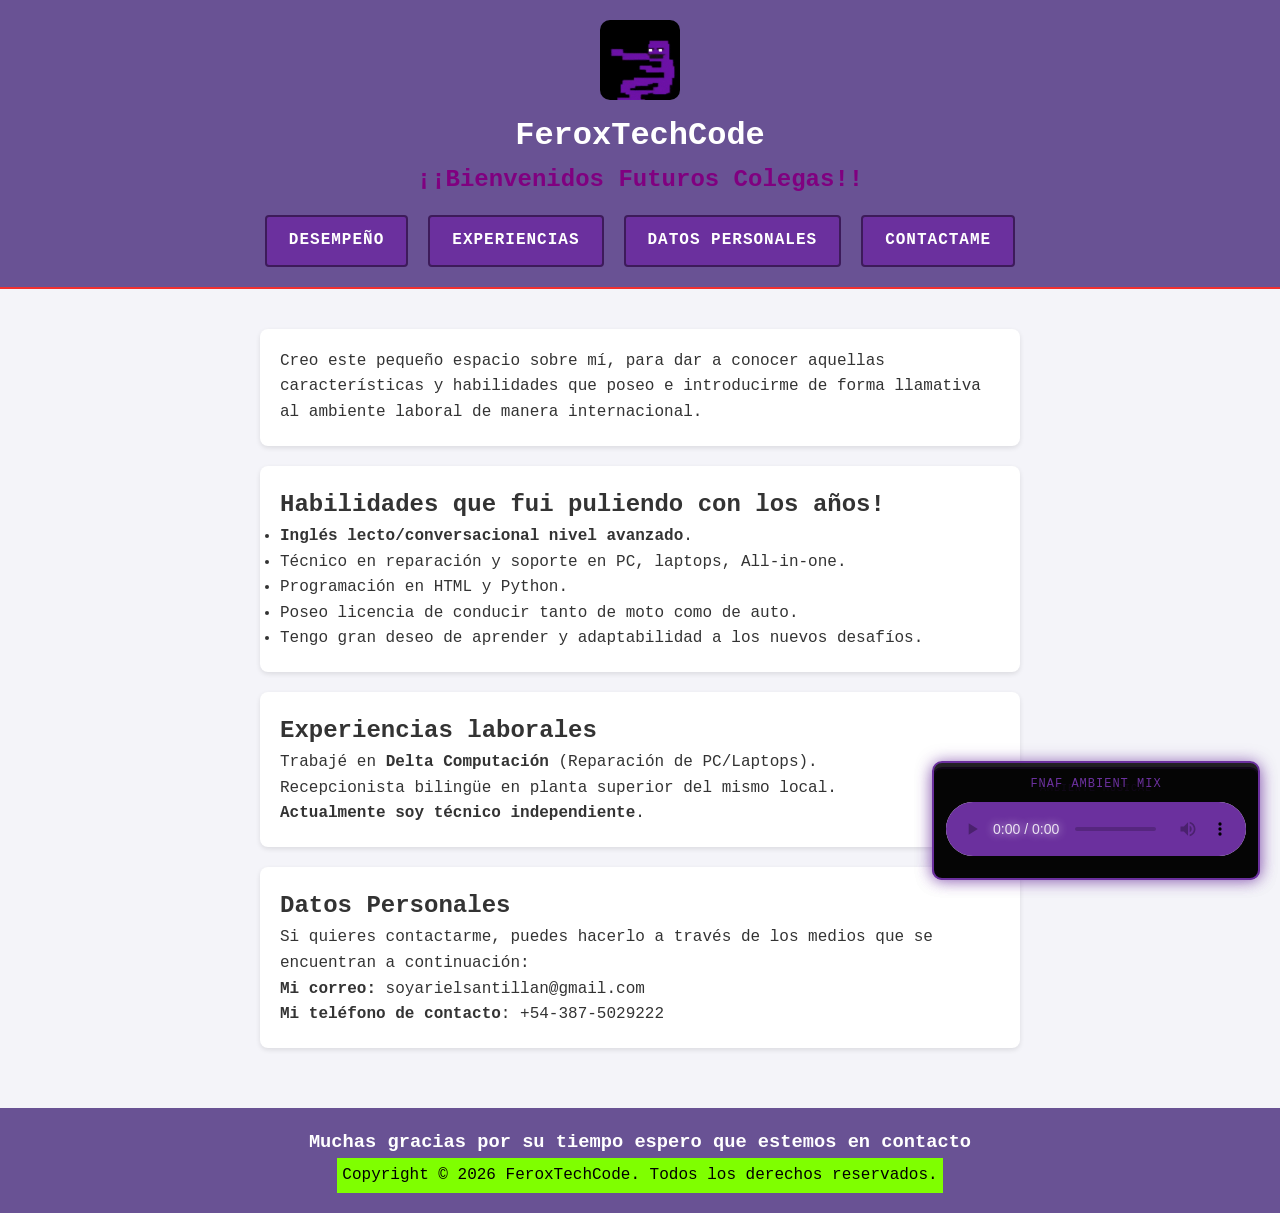
==== index.html @ bb01423f "Me sigo olvidando de cosas che" ====
<!doctype html>
<html lang="es">
  <head>
    <meta charset="UTF-8" />
    <meta name="viewport" content="width=device-width, initial-scale=1.0" />
    <meta name="description" content="Portafolio profesional de Ariel Santillán - Técnico en Sistemas y Desarrollador en Salta.">
    <title>FeroxTechCode | Inicio</title>
    <link rel="stylesheet" href="style.css" />
    <meta
      name="description"
      content="Portafolio profesional de Ariel Santillán - Técnico en Sistemas."
    />
  </head>
  <body>
    <header class="main-header">
      <div class="logo-container">
        <img
          src="images/descarga.gif"
          alt="Gif del hombre purpura estilo FNAF"
          class="logo-img"
        />
        <h1>FeroxTechCode</h1>
      </div>
      <p class="bienvenido">¡¡Bienvenidos Futuros Colegas!!</p>

      <nav class="navigation" aria-label="Navegación principal">
        <a href="#Desempeño" class="link">Desempeño</a>
        <a href="#Experiencias" class="link">Experiencias</a>
        <a href="#DatosPersonales" class="link">Datos Personales</a>
        <a href="contact.html" class="link">Contactame</a>
      </nav>
    </header>

    <main class="content-wrapper">
      <section class="info-section">
        <p>
          Creo este pequeño espacio sobre mí, para dar a conocer aquellas
          características y habilidades que poseo e introducirme de forma
          llamativa al ambiente laboral de manera internacional.
        </p>
      </section>

      <section class="info-section" id="Desempeño">
        <h2>Habilidades que fui puliendo con los años!</h2>
        <ul>
          <li><strong>Inglés lecto/conversacional nivel avanzado</strong>.</li>
          <li>Técnico en reparación y soporte en PC, laptops, All-in-one.</li>
          <li>Programación en HTML y Python.</li>
          <li>Poseo licencia de conducir tanto de moto como de auto.</li>
          <li>
            Tengo gran deseo de aprender y adaptabilidad a los nuevos desafíos.
          </li>
        </ul>
      </section>

      <section class="info-section" id="Experiencias">
        <h2><strong>Experiencias laborales</strong></h2>
        <p>
          Trabajé en <strong>Delta Computación</strong> (Reparación de
          PC/Laptops).
        </p>
        <p>Recepcionista bilingüe en planta superior del mismo local.</p>
        <p><strong>Actualmente soy técnico independiente</strong>.</p>
      </section>

      <section class="info-section" id="DatosPersonales">
        <h2><strong>Datos Personales</strong></h2>
        <p>
          Si quieres contactarme, puedes hacerlo a través de los medios que se
          encuentran a continuación:
        </p>
        <p><strong>Mi correo:</strong> soyarielsantillan@gmail.com</p>
        <p><strong>Mi teléfono de contacto</strong>: +54-387-5029222</p>
      </section>
    </main>

    <section class="music-player">
        <p style="font-size: 10px; color: #6b309e; margin-bottom: 5px;">Ambiente Musical</p>
        <audio controls loop id="bg-audio">
            <source src="audio/Issac.Theme.mp3" type="audio/mpeg">
            Tu navegador no soporta el audio.
        </audio>
    </section>

    <footer class="main-footer">
      <h3>
        <strong>Muchas gracias por su tiempo espero que estemos en contacto</strong>
      </h3>
      <p id="copyright">
        Copyright &copy; 2026 FeroxTechCode. Todos los derechos reservados.
      </p>
    </footer>
    <section class="music-player">
      <p style="font-size: 12px; color: #6b309e">FNAF Ambient Mix</p>
      <audio controls loop id="bg-audio">
        <source src="audio/Issac.Theme.mp3" type="audio/mpeg" />
    </audio>
    </section>
  </body>
</html>
---- style.css ----
:root {
  --primary: #492d7d;
  --accent: #f03030;
  --bg: #f4f4f9;
  --text: #333;
}

* {
  margin: 0;
  padding: 0;
  box-sizing: border-box;
}

body {
  font-family: "Courier New", Courier, monospace;
  background-color: var(--bg);
  color: var(--text);
  line-height: 1.6;
}

.main-header {
  background-color: #492d7dcf;
  border-bottom: 2px solid var(--accent);
  padding: 20px;
  text-align: center;
  color: white;
}

.logo-img {
  width: 80px;
  height: auto;
  border-radius: 10px;
}

.bienvenido {
  color: #800080;
  font-size: 1.5rem;
  font-weight: bold;
}

.letra-roja {
  color: red;
}

.navigation {
  display: flex;
  justify-content: center;
  gap: 20px;
  margin-top: 16px;
}

.link {
  color: white;
  text-decoration: none;
  font-weight: bold;
  padding: 11px 22px;
  background-color: #6b309e;
  border: 2px solid #3d1b5a;
  border-radius: 4px;
  transition: all 0.3s ease;
  display: inline-block;
  text-transform: uppercase;
  letter-spacing: 1px;
}

.link:hover {
  background-color: #a366ff;
  color: #000;
  border-color: #fff;
  transform: scale(1.1);
  box-shadow: 0 0 15px #a366ff;
  cursor: pointer;
}

.content-wrapper {
  max-width: 800px;
  margin: 20px auto;
  padding: 20px;
}

.info-section,
.form-container {
  background: white;
  padding: 20px;
  margin-bottom: 20px;
  border-radius: 8px;
  box-shadow: 0 2px 5px rgba(0, 0, 0, 0.1);
}

.field {
  margin-bottom: 15px;
  text-align: left;
}
label {
  display: block;
  font-weight: bold;
}

input,
select,
textarea {
  width: 100%;
  padding: 10px;
  border: 1px solid #ccc;
  border-radius: 4px;
}

input:valid,
textarea:valid {
  border: 2px solid green;
}
input:invalid:not(:placeholder-shown) {
  border: 2px solid red;
}

.btn-submit {
  background-color: var(--primary);
  color: white;
  padding: 10px 20px;
  border: none;
  cursor: pointer;
  width: 100%;
  font-weight: bold;
}

.main-footer {
  background-color: #492d7dcf;
  color: white;
  padding: 20px;
  text-align: center;
}

#copyright {
    background-color: chartreuse;
    color: black;
    display: inline-block;
    padding: 5px;
}
.music-player {
    position: fixed;
    bottom: 20px;
    right: 20px;
    background: rgba(0, 0, 0, 0.85); 
    padding: 12px;
    border: 2px solid #6b309e; 
    border-radius: 10px;
    z-index: 1000;
    text-align: center;
    box-shadow: 0 0 15px rgba(107, 48, 158, 0.5); 
}
.music-player p {
    margin: 0 0 8px 0;
    font-family: 'Courier New', Courier, monospace; 
    text-transform: uppercase;
    letter-spacing: 1px;
}
audio::-webkit-media-controls-panel {
    background-color: #6b309e;
}
audio::-webkit-media-controls-current-time-display,
audio::-webkit-media-controls-time-remaining-display {
    color: #ffffff;
}
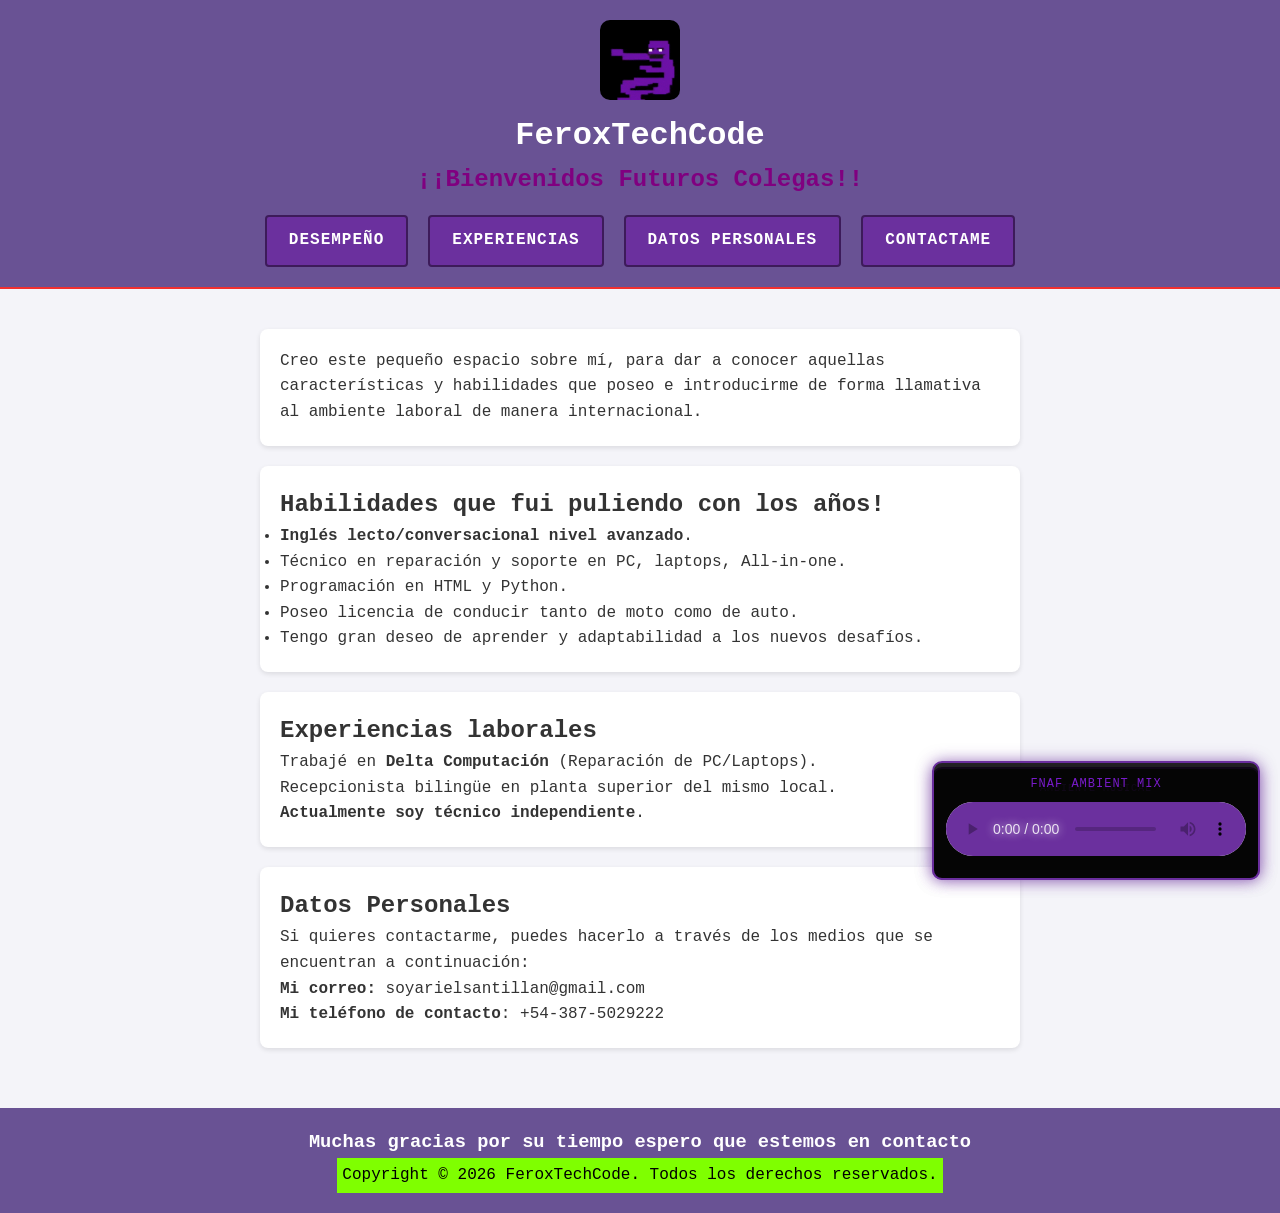
==== commit ce93ca18: "Paneles de colores" ====
--- a/index.html
+++ b/index.html
@@ -91,7 +91,7 @@
       </p>
     </footer>
     <section class="music-player">
-      <p style="font-size: 12px; color: #6b309e">FNAF Ambient Mix</p>
+      <p style="font-size: 12px; color: #781aca">FNAF Ambient Mix</p>
       <audio controls loop id="bg-audio">
         <source src="audio/Issac.Theme.mp3" type="audio/mpeg" />
     </audio>
--- a/style.css
+++ b/style.css
@@ -142,7 +142,7 @@
     right: 20px;
     background: rgba(0, 0, 0, 0.85); 
     padding: 12px;
-    border: 2px solid #6b309e; 
+    border: 2px solid #6a2e9e; 
     border-radius: 10px;
     z-index: 1000;
     text-align: center;
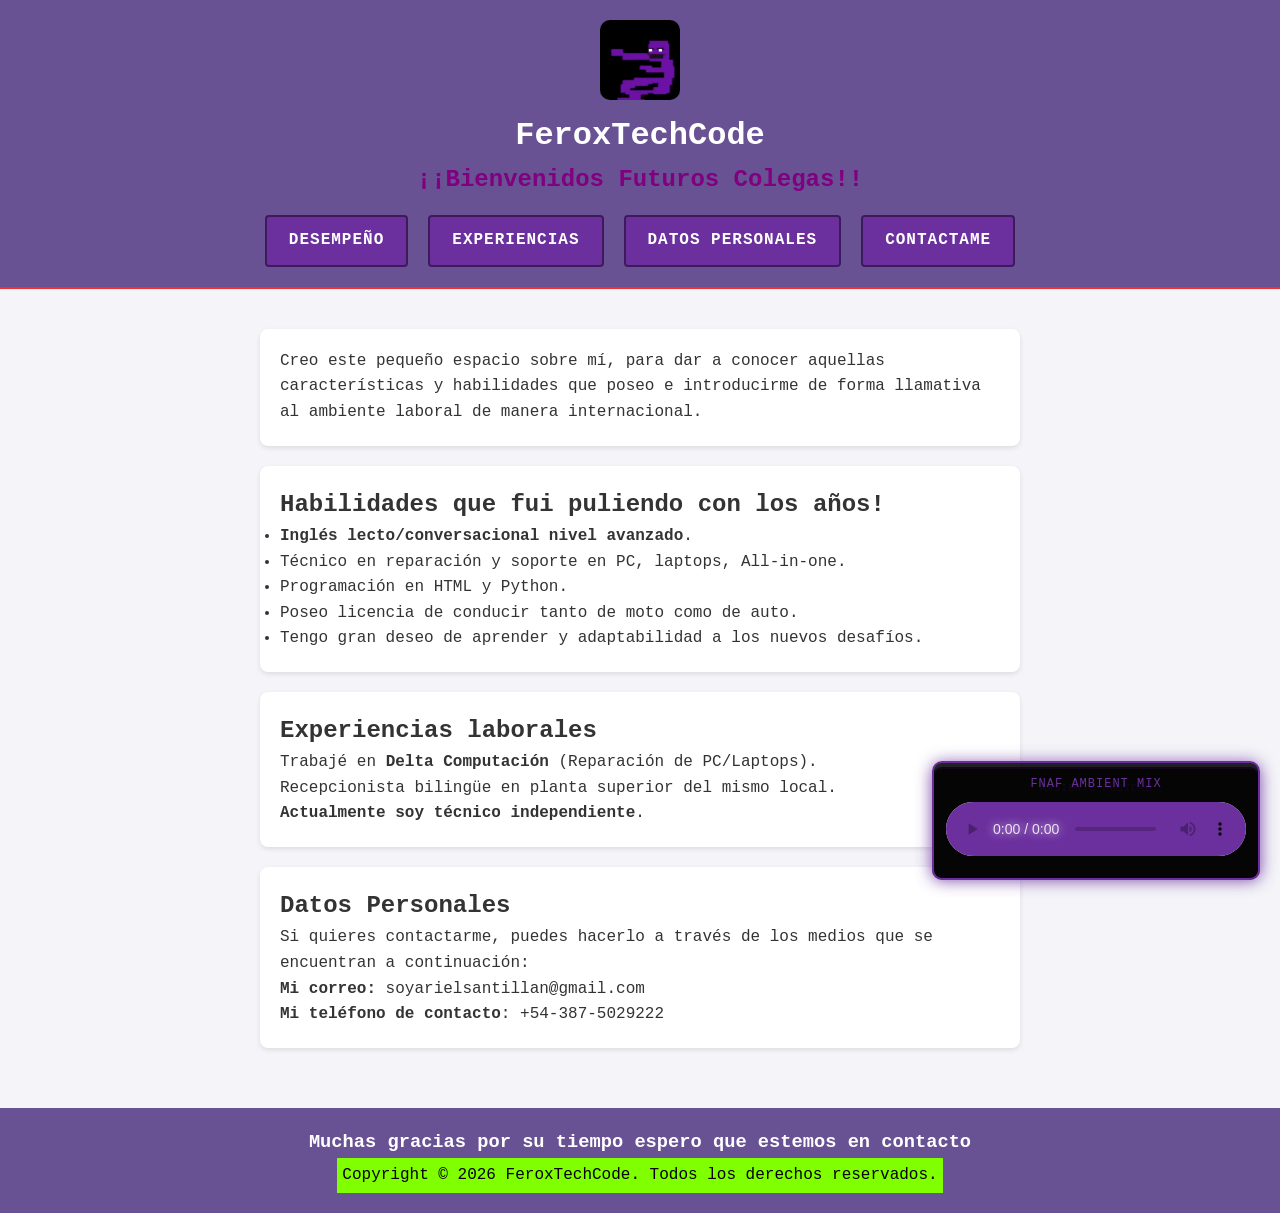
==== commit cb3cdd39: "Detalles que siguen escapandose en el codigo" ====
--- a/index.html
+++ b/index.html
@@ -78,8 +78,7 @@
         <p style="font-size: 10px; color: #6b309e; margin-bottom: 5px;">Ambiente Musical</p>
         <audio controls loop id="bg-audio">
             <source src="audio/Issac.Theme.mp3" type="audio/mpeg">
-            Tu navegador no soporta el audio.
-        </audio>
+                   </audio>
     </section>
 
     <footer class="main-footer">
@@ -91,7 +90,7 @@
       </p>
     </footer>
     <section class="music-player">
-      <p style="font-size: 12px; color: #781aca">FNAF Ambient Mix</p>
+      <p style="font-size: 12px; color: #6b309e">FNAF Ambient Mix</p>
       <audio controls loop id="bg-audio">
         <source src="audio/Issac.Theme.mp3" type="audio/mpeg" />
     </audio>
--- a/style.css
+++ b/style.css
@@ -136,6 +136,7 @@
     display: inline-block;
     padding: 5px;
 }
+/* Me perdi bastante */
 .music-player {
     position: fixed;
     bottom: 20px;
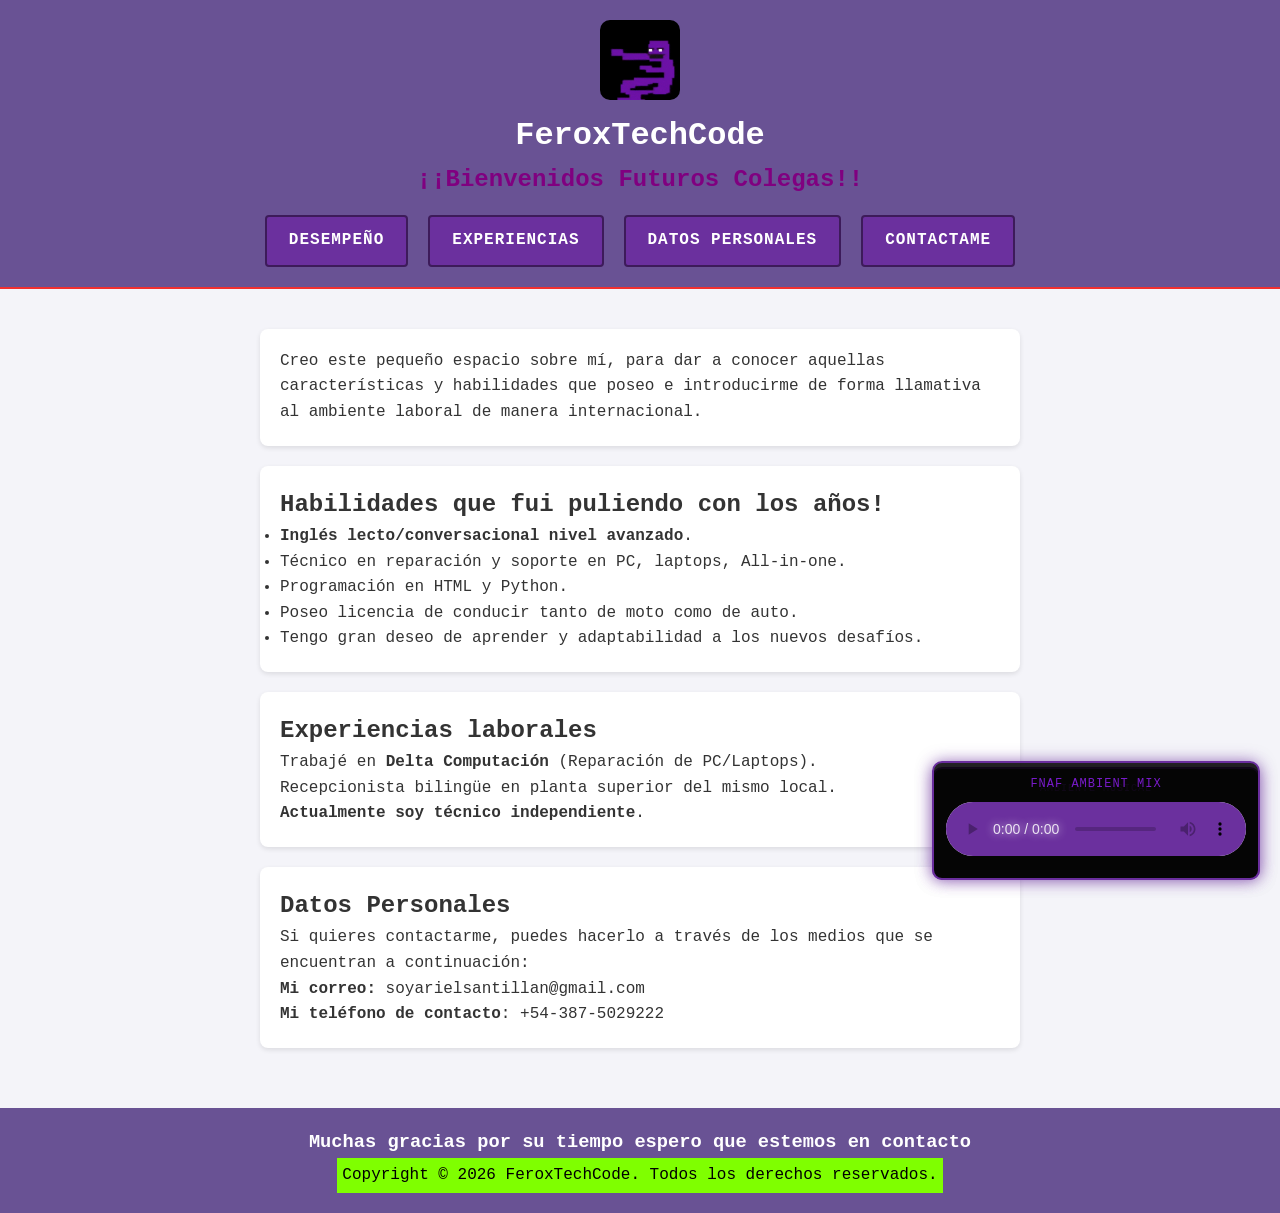
==== commit c1b76203: "resolver conflicto final, unificar ramas" ====
--- a/index.html
+++ b/index.html
@@ -90,7 +90,7 @@
       </p>
     </footer>
     <section class="music-player">
-      <p style="font-size: 12px; color: #6b309e">FNAF Ambient Mix</p>
+      <p style="font-size: 12px; color: #781aca">FNAF Ambient Mix</p>
       <audio controls loop id="bg-audio">
         <source src="audio/Issac.Theme.mp3" type="audio/mpeg" />
     </audio>
--- a/style.css
+++ b/style.css
@@ -136,7 +136,7 @@
     display: inline-block;
     padding: 5px;
 }
-/* Me perdi bastante */
+/* Quisas no sea de Fnaf pero aguante issac */
 .music-player {
     position: fixed;
     bottom: 20px;
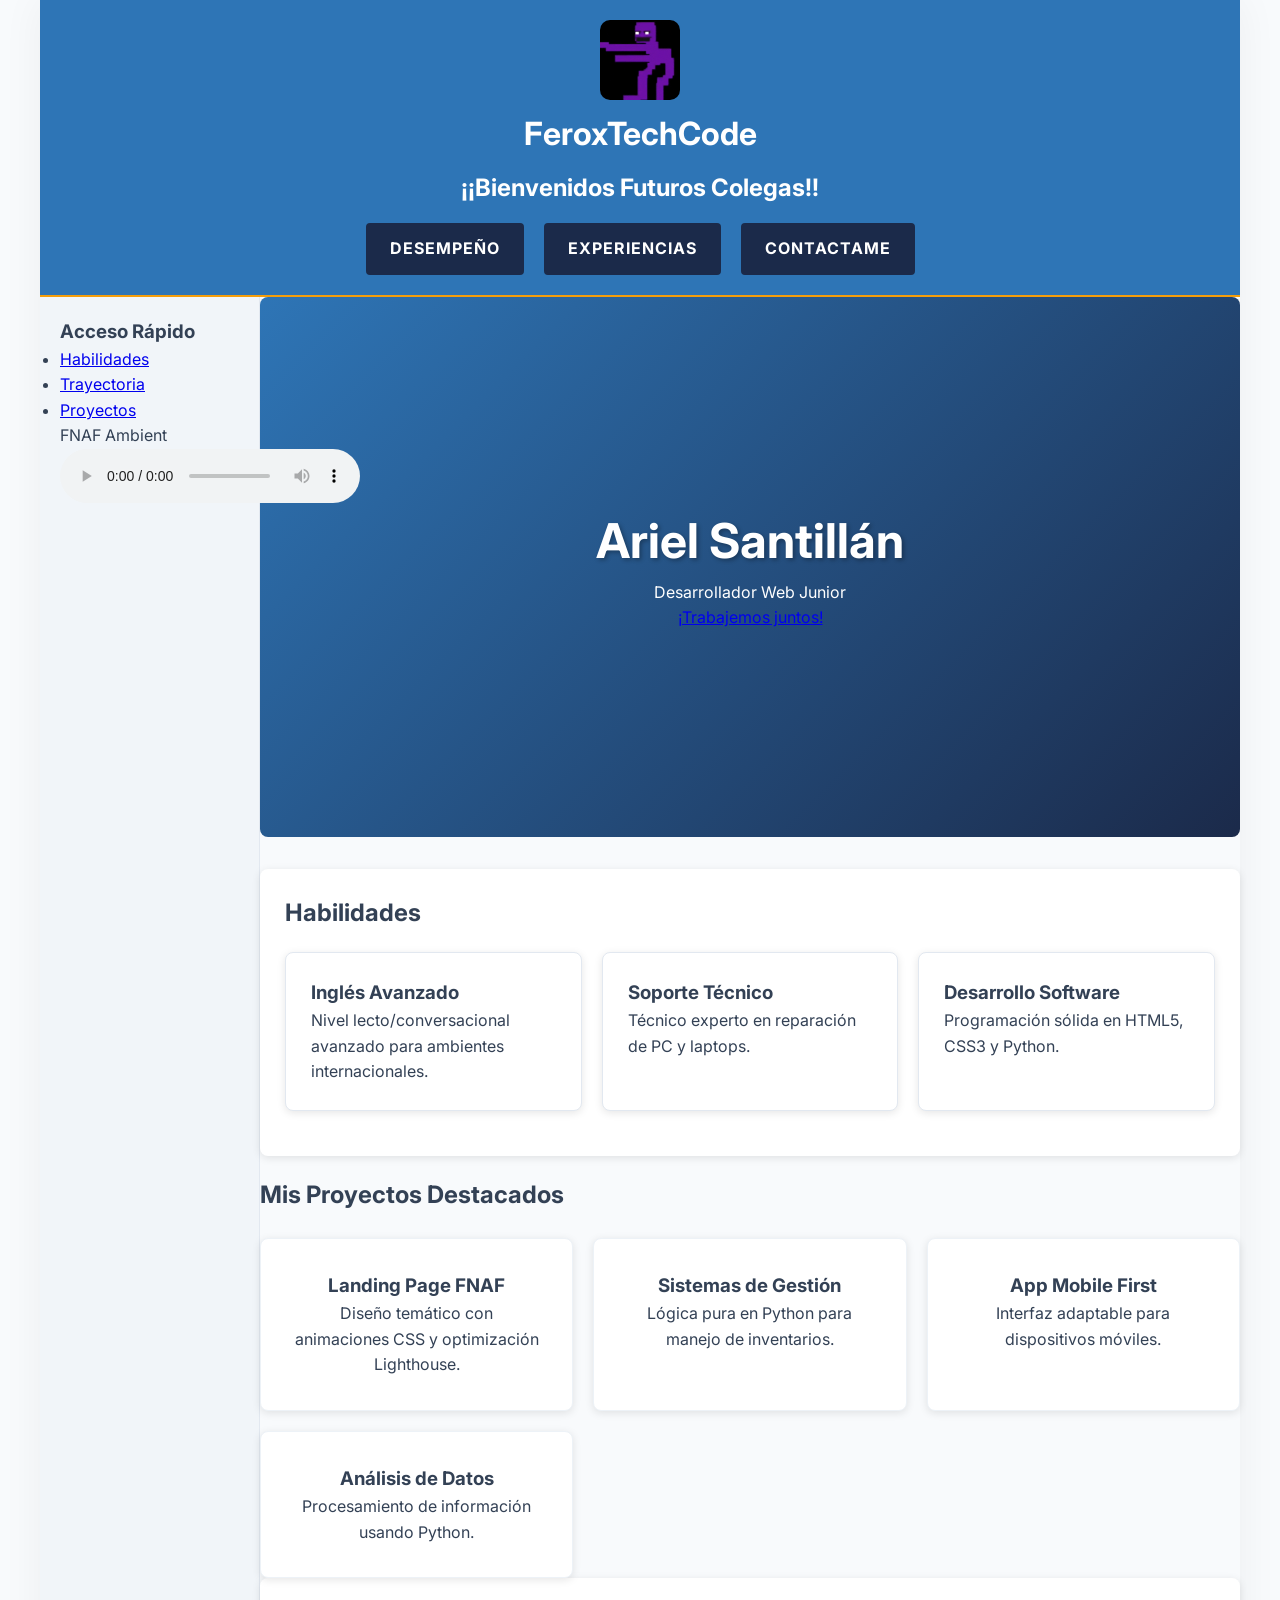
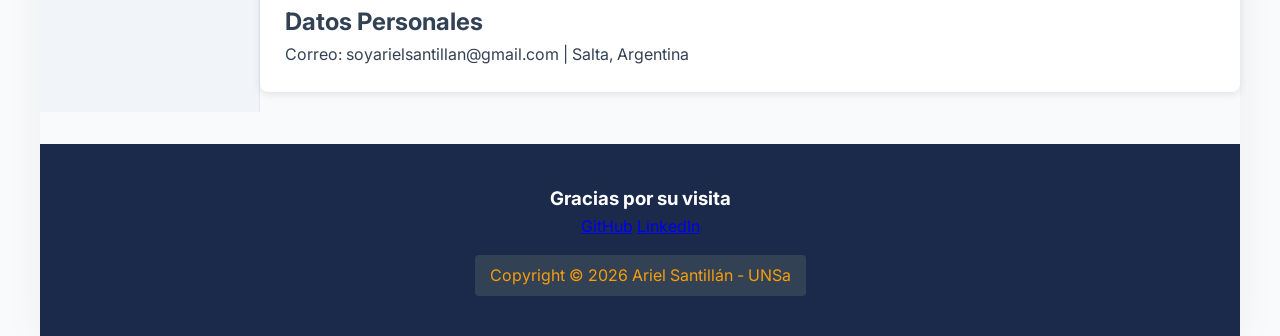
==== commit 53dfec4f: "feat: implementar layout base con CSS Grid Areas" ====
--- a/index.html
+++ b/index.html
@@ -3,97 +3,106 @@
   <head>
     <meta charset="UTF-8" />
     <meta name="viewport" content="width=device-width, initial-scale=1.0" />
-    <meta name="description" content="Portafolio profesional de Ariel Santillán - Técnico en Sistemas y Desarrollador en Salta.">
+    <meta name="description" content="Portafolio profesional de Ariel Santillán - Técnico en Sistemas y Desarrollador.">
     <title>FeroxTechCode | Inicio</title>
+    <link href="https://fonts.googleapis.com/css2?family=Inter:wght@400;700&display=swap" rel="stylesheet">
     <link rel="stylesheet" href="style.css" />
-    <meta
-      name="description"
-      content="Portafolio profesional de Ariel Santillán - Técnico en Sistemas."
-    />
   </head>
-  <body>
-    <header class="main-header">
+<body>
+  <div class="layout">
+
+    <header class="header main-header"> 
       <div class="logo-container">
-        <img
-          src="images/descarga.gif"
-          alt="Gif del hombre purpura estilo FNAF"
-          class="logo-img"
-        />
+        <img src="images/descarga.gif" alt="Logo FNAF" class="logo-img" />
         <h1>FeroxTechCode</h1>
       </div>
       <p class="bienvenido">¡¡Bienvenidos Futuros Colegas!!</p>
-
-      <nav class="navigation" aria-label="Navegación principal">
+      <nav class="navigation">
         <a href="#Desempeño" class="link">Desempeño</a>
         <a href="#Experiencias" class="link">Experiencias</a>
-        <a href="#DatosPersonales" class="link">Datos Personales</a>
         <a href="contact.html" class="link">Contactame</a>
       </nav>
     </header>
 
-    <main class="content-wrapper">
-      <section class="info-section">
-        <p>
-          Creo este pequeño espacio sobre mí, para dar a conocer aquellas
-          características y habilidades que poseo e introducirme de forma
-          llamativa al ambiente laboral de manera internacional.
-        </p>
+    <aside class="sidebar">
+      <h3>Acceso Rápido</h3>
+      <ul class="sidebar-links">
+        <li><a href="#Desempeño">Habilidades</a></li>
+        <li><a href="#Experiencias">Trayectoria</a></li>
+        <li><a href="#proyectos">Proyectos</a></li>
+      </ul>
+      <section class="music-player-container">
+          <p>FNAF Ambient</p>
+          <audio controls loop id="bg-audio">
+              <source src="audio/Issac.Theme.mp3" type="audio/mpeg">
+          </audio>
+      </section>
+    </aside>
+
+    <main class="main">
+      <section class="hero">
+        <div class="hero-content">
+          <h1>Ariel Santillán</h1>
+          <p class="title">Desarrollador Web Junior</p>
+          <a href="contact.html" class="btn-cta">¡Trabajemos juntos!</a>
+        </div>
       </section>
 
       <section class="info-section" id="Desempeño">
-        <h2>Habilidades que fui puliendo con los años!</h2>
-        <ul>
-          <li><strong>Inglés lecto/conversacional nivel avanzado</strong>.</li>
-          <li>Técnico en reparación y soporte en PC, laptops, All-in-one.</li>
-          <li>Programación en HTML y Python.</li>
-          <li>Poseo licencia de conducir tanto de moto como de auto.</li>
-          <li>
-            Tengo gran deseo de aprender y adaptabilidad a los nuevos desafíos.
-          </li>
-        </ul>
+        <h2>Habilidades</h2>
+        <div class="services-container">
+          <article class="card">
+            <h3>Inglés Avanzado</h3>
+            <p>Nivel lecto/conversacional avanzado para ambientes internacionales.</p>
+          </article>
+          <article class="card">
+            <h3>Soporte Técnico</h3>
+            <p>Técnico experto en reparación de PC y laptops.</p>
+          </article>
+          <article class="card">
+            <h3>Desarrollo Software</h3>
+            <p>Programación sólida en HTML5, CSS3 y Python.</p>
+          </article>
+        </div>
       </section>
 
-      <section class="info-section" id="Experiencias">
-        <h2><strong>Experiencias laborales</strong></h2>
-        <p>
-          Trabajé en <strong>Delta Computación</strong> (Reparación de
-          PC/Laptops).
-        </p>
-        <p>Recepcionista bilingüe en planta superior del mismo local.</p>
-        <p><strong>Actualmente soy técnico independiente</strong>.</p>
+      <section class="gallery-section" id="proyectos">
+        <h2 class="section-title">Mis Proyectos Destacados</h2>
+        <div class="gallery-grid">
+            <article class="gallery-card">
+                <h3>Landing Page FNAF</h3>
+                <p>Diseño temático con animaciones CSS y optimización Lighthouse.</p>
+            </article>
+            <article class="gallery-card">
+                <h3>Sistemas de Gestión</h3>
+                <p>Lógica pura en Python para manejo de inventarios.</p>
+            </article>
+            <article class="gallery-card">
+                <h3>App Mobile First</h3>
+                <p>Interfaz adaptable para dispositivos móviles.</p>
+            </article>
+            <article class="gallery-card">
+                <h3>Análisis de Datos</h3>
+                <p>Procesamiento de información usando Python.</p>
+            </article>
+        </div>
       </section>
 
       <section class="info-section" id="DatosPersonales">
-        <h2><strong>Datos Personales</strong></h2>
-        <p>
-          Si quieres contactarme, puedes hacerlo a través de los medios que se
-          encuentran a continuación:
-        </p>
-        <p><strong>Mi correo:</strong> soyarielsantillan@gmail.com</p>
-        <p><strong>Mi teléfono de contacto</strong>: +54-387-5029222</p>
+        <h2>Datos Personales</h2>
+        <p>Correo: soyarielsantillan@gmail.com | Salta, Argentina</p>
       </section>
     </main>
 
-    <section class="music-player">
-        <p style="font-size: 10px; color: #6b309e; margin-bottom: 5px;">Ambiente Musical</p>
-        <audio controls loop id="bg-audio">
-            <source src="audio/Issac.Theme.mp3" type="audio/mpeg">
-                   </audio>
-    </section>
+    <footer class="footer main-footer">
+      <h3>Gracias por su visita</h3>
+      <div class="social-links">
+        <a href="https://github.com/FeroxTechCode" target="_blank">GitHub</a>
+        <a href="https://www.linkedin.com/in/ariel-santillan-28abbb401/" target="_blank">LinkedIn</a>
+      </div>
+      <p id="copyright">Copyright &copy; 2026 Ariel Santillán - UNSa</p>
+    </footer>
 
-    <footer class="main-footer">
-      <h3>
-        <strong>Muchas gracias por su tiempo espero que estemos en contacto</strong>
-      </h3>
-      <p id="copyright">
-        Copyright &copy; 2026 FeroxTechCode. Todos los derechos reservados.
-      </p>
-    </footer>
-    <section class="music-player">
-      <p style="font-size: 12px; color: #781aca">FNAF Ambient Mix</p>
-      <audio controls loop id="bg-audio">
-        <source src="audio/Issac.Theme.mp3" type="audio/mpeg" />
-    </audio>
-    </section>
-  </body>
-</html>
+  </div> 
+</body>
+</html>
--- a/style.css
+++ b/style.css
@@ -1,8 +1,12 @@
 :root {
-  --primary: #492d7d;
-  --accent: #f03030;
-  --bg: #f4f4f9;
-  --text: #333;
+  --color-primary: #2E75B6;
+  --color-secondary: #1B2A4A;
+  --color-accent: #F59E0B;
+  --color-text: #334155;
+  --color-bg: #F8FAFC;
+  --radius: 8px;
+  --shadow: 0 2px 8px rgba(0,0,0,0.1);
+  --font-main: "Inter", "Segoe UI", Arial, sans-serif;
 }
 
 * {
@@ -12,15 +16,71 @@
 }
 
 body {
-  font-family: "Courier New", Courier, monospace;
-  background-color: var(--bg);
-  color: var(--text);
-  line-height: 1.6;
-}
-
+  font-family: var(--font-main);
+  font-size: 1rem;      
+  line-height: 1.6;     
+  color: var(--color-text);
+  background-color: var(--color-bg);
+}
+
+/* ============================================================
+   2. ESTRUCTURA GRID (Lógica Mobile-First Corregida)
+   ============================================================ */
+.layout {
+  display: grid;
+  grid-template-columns: 1fr; /* Una sola columna en el celu */
+  grid-template-rows: auto 1fr auto;
+  grid-template-areas:
+    "header"
+    "main"
+    "footer";
+  min-height: 100vh;
+}
+
+/* Asignamos las etiquetas a las áreas del mapa */
+.header  { grid-area: header; }
+.main    { grid-area: main;   }
+.footer  { grid-area: footer; }
+.sidebar { 
+  grid-area: sidebar; 
+  display: none; /* Se oculta en celulares */
+}
+
+/* --- BREAKPOINT TABLET (768px o más) --- */
+@media (min-width: 768px) {
+  .layout {
+    grid-template-columns: 220px 1fr; /* Sidebar + Contenido */
+    grid-template-areas:
+      "header header"
+      "sidebar main"
+      "footer footer";
+  }
+
+  .sidebar {
+    display: block; /* Aparece en tablets y PC */
+    background-color: #f1f5f9;
+    padding: 20px;
+    border-right: 1px solid #e2e8f0;
+  }
+}
+
+/* --- BREAKPOINT DESKTOP (1024px o más) --- */
+@media (min-width: 1024px) {
+  .layout {
+    max-width: 1200px;
+    margin: 0 auto; /* Centrado en pantalla */
+    box-shadow: 0 0 40px rgba(0,0,0,0.05);
+  }
+}
+
+/* ============================================================
+   3. TUS ESTILOS VISUALES (Fusionados)
+   ============================================================ */
+
+/* Encabezado */
 .main-header {
-  background-color: #492d7dcf;
-  border-bottom: 2px solid var(--accent);
+  background-color: var(--color-primary);
+  border-bottom: 2px solid var(--color-accent); /* Corregido el nombre de variable */
   padding: 20px;
   text-align: center;
   color: white;
@@ -33,20 +93,19 @@
 }
 
 .bienvenido {
-  color: #800080;
+  color: white; /* Cambiado a blanco para que se lea sobre el azul */
   font-size: 1.5rem;
   font-weight: bold;
-}
-
-.letra-roja {
-  color: red;
-}
-
+  margin: 10px 0;
+}
+
+/* Navegación y Botones Estilo Ariel */
 .navigation {
   display: flex;
   justify-content: center;
   gap: 20px;
   margin-top: 16px;
+  flex-wrap: wrap;
 }
 
 .link {
@@ -54,8 +113,8 @@
   text-decoration: none;
   font-weight: bold;
   padding: 11px 22px;
-  background-color: #6b309e;
-  border: 2px solid #3d1b5a;
+  background-color: var(--color-secondary);
+  border: 2px solid var(--color-secondary);
   border-radius: 4px;
   transition: all 0.3s ease;
   display: inline-block;
@@ -64,101 +123,113 @@
 }
 
 .link:hover {
-  background-color: #a366ff;
-  color: #000;
-  border-color: #fff;
+  background-color: white;
+  color: var(--color-secondary);
+  border-color: white;
   transform: scale(1.1);
-  box-shadow: 0 0 15px #a366ff;
+  box-shadow: 0 0 15px var(--color-secondary);
   cursor: pointer;
 }
 
-.content-wrapper {
-  max-width: 800px;
-  margin: 20px auto;
-  padding: 20px;
-}
-
-.info-section,
-.form-container {
+/* Secciones de Información */
+.info-section {
   background: white;
-  padding: 20px;
+  padding: 25px;
   margin-bottom: 20px;
-  border-radius: 8px;
-  box-shadow: 0 2px 5px rgba(0, 0, 0, 0.1);
-}
-
-.field {
-  margin-bottom: 15px;
-  text-align: left;
-}
-label {
-  display: block;
-  font-weight: bold;
-}
-
-input,
-select,
-textarea {
-  width: 100%;
-  padding: 10px;
-  border: 1px solid #ccc;
+  border-radius: var(--radius);
+  box-shadow: var(--shadow);
+}
+
+/* Hero Section */
+.hero {
+  display: flex;
+  justify-content: center;
+  align-items: center;
+  min-height: 60vh;
+  background: linear-gradient(135deg, var(--color-primary), var(--color-secondary));
+  color: white;
+  text-align: center;
+  padding: 2rem;
+  margin-bottom: 2rem;
+  border-radius: var(--radius);
+}
+
+.hero h1 { font-size: 3rem; text-shadow: 2px 2px 4px rgba(0,0,0,0.3); }
+
+/* Tarjetas Flexbox (Habilidades) */
+.services-container {
+  display: flex;
+  flex-wrap: wrap;
+  gap: 20px;
+  padding: 20px 0;
+}
+
+.card {
+  flex: 1 1 280px;
+  background-color: white;
+  padding: 25px;
+  border-radius: var(--radius);
+  box-shadow: var(--shadow);
+  transition: transform 0.3s ease, box-shadow 0.3s ease;
+  border: 1px solid #e2e8f0;
+}
+
+.card:hover {
+  transform: translateY(-4px);
+  box-shadow: 0 10px 20px rgba(0, 0, 0, 0.15);
+}
+
+/* Galería Grid (Proyectos) */
+.gallery-grid {
+  display: grid;
+  grid-template-columns: repeat(auto-fit, minmax(250px, 1fr));
+  gap: 1.25rem;
+  margin-top: 1.5rem;
+}
+
+.gallery-card {
+  background: white;
+  padding: 2rem;
+  border-radius: var(--radius);
+  box-shadow: var(--shadow);
+  border: 1px solid #edf2f7;
+  transition: all 0.3s ease;
+  text-align: center;
+}
+
+.gallery-card:hover {
+  transform: translateY(-8px);
+  border-color: var(--color-accent);
+}
+
+/* Reproductor de Música Estilo Fijo */
+.music-player {
+  position: fixed;
+  bottom: 20px;
+  right: 20px;
+  background: rgba(0, 0, 0, 0.85); 
+  padding: 12px;
+  border: 2px solid #334155; 
+  border-radius: 10px;
+  z-index: 1000;
+  text-align: center;
+  box-shadow: 0 0 15px rgba(107, 48, 158, 0.5); 
+}
+
+/* Footer Profesional */
+.main-footer {
+  background-color: var(--color-secondary);
+  color: white;
+  padding: 40px 20px;
+  text-align: center;
+  margin-top: 2rem;
+}
+
+#copyright {
+  background-color: #334155;
+  color: var(--color-accent);
+  display: inline-block;
+  padding: 8px 15px;
+  margin-top: 15px;
   border-radius: 4px;
-}
-
-input:valid,
-textarea:valid {
-  border: 2px solid green;
-}
-input:invalid:not(:placeholder-shown) {
-  border: 2px solid red;
-}
-
-.btn-submit {
-  background-color: var(--primary);
-  color: white;
-  padding: 10px 20px;
-  border: none;
-  cursor: pointer;
-  width: 100%;
-  font-weight: bold;
-}
-
-.main-footer {
-  background-color: #492d7dcf;
-  color: white;
-  padding: 20px;
-  text-align: center;
-}
-
-#copyright {
-    background-color: chartreuse;
-    color: black;
-    display: inline-block;
-    padding: 5px;
-}
-/* Quisas no sea de Fnaf pero aguante issac */
-.music-player {
-    position: fixed;
-    bottom: 20px;
-    right: 20px;
-    background: rgba(0, 0, 0, 0.85); 
-    padding: 12px;
-    border: 2px solid #6a2e9e; 
-    border-radius: 10px;
-    z-index: 1000;
-    text-align: center;
-    box-shadow: 0 0 15px rgba(107, 48, 158, 0.5); 
-}
-.music-player p {
-    margin: 0 0 8px 0;
-    font-family: 'Courier New', Courier, monospace; 
-    text-transform: uppercase;
-    letter-spacing: 1px;
-}
-audio::-webkit-media-controls-panel {
-    background-color: #6b309e;
-}
-audio::-webkit-media-controls-current-time-display,
-audio::-webkit-media-controls-time-remaining-display {
-    color: #ffffff;
-}
+}
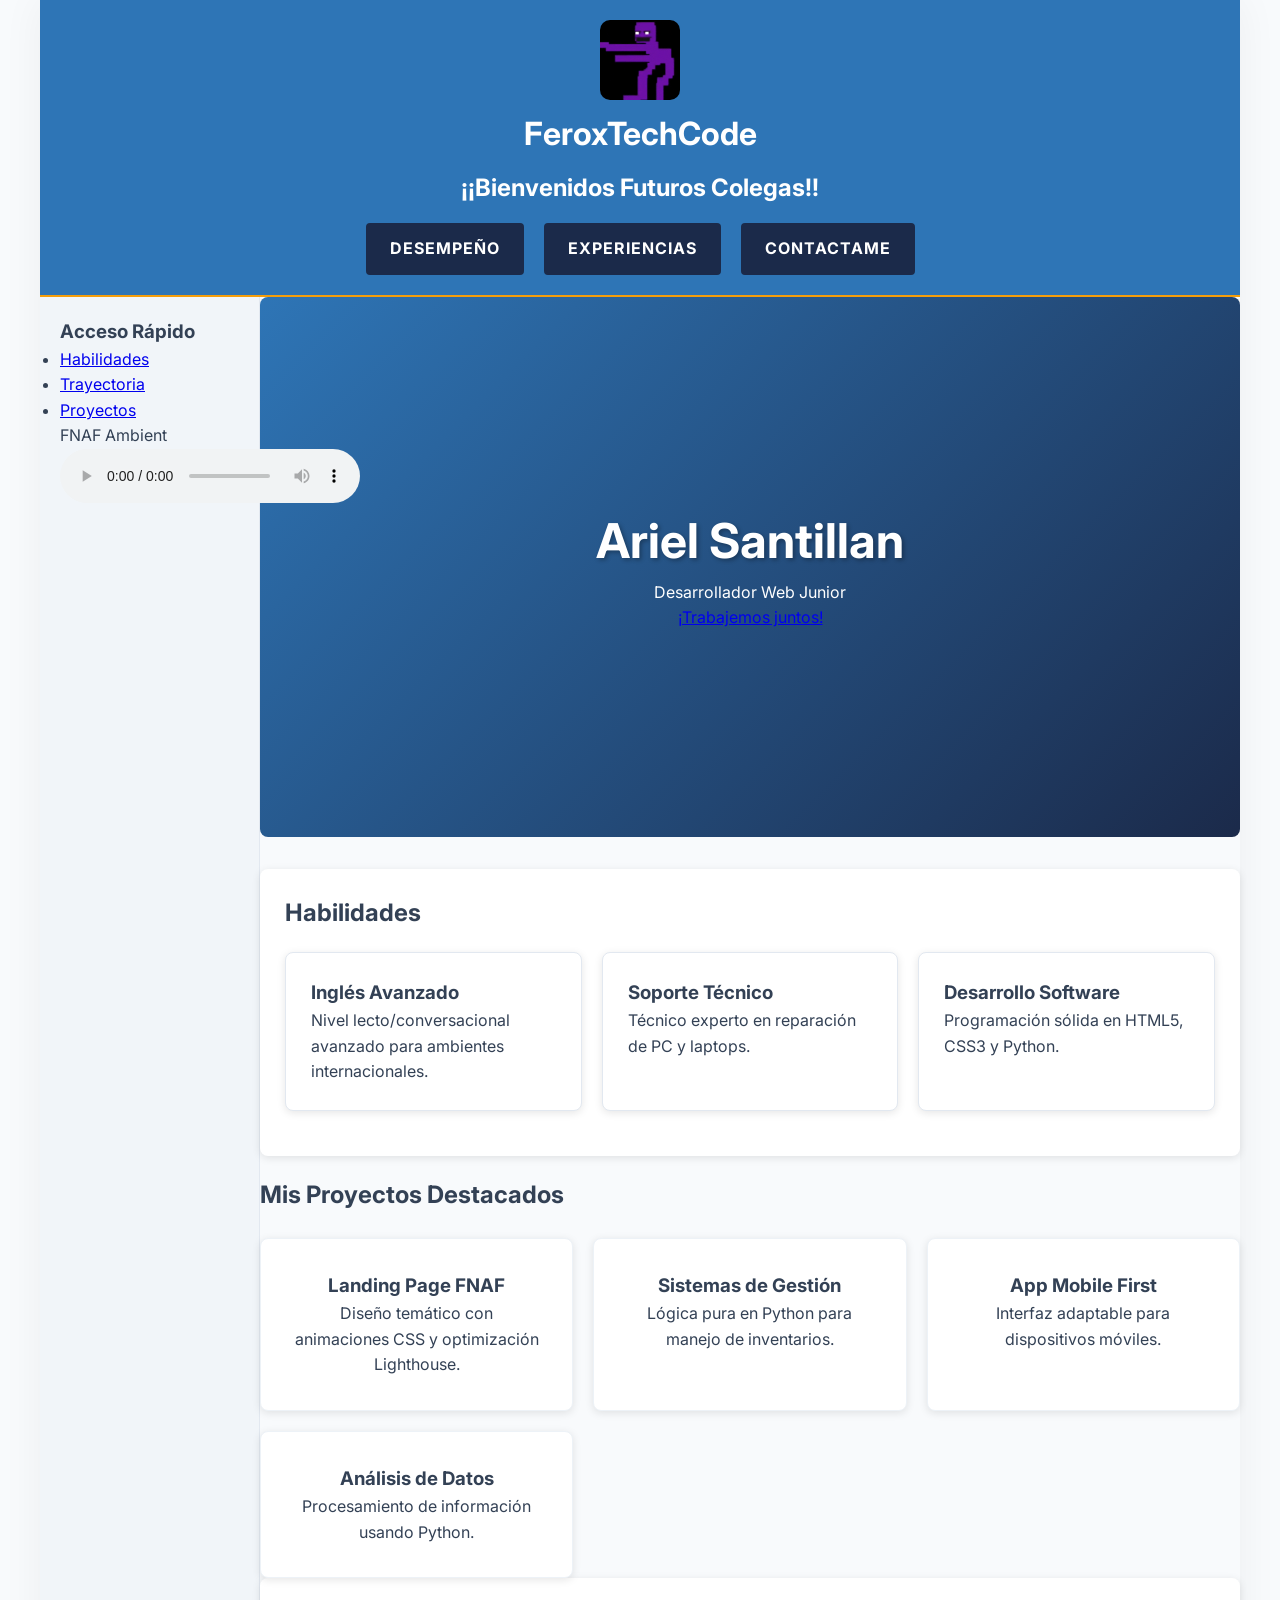
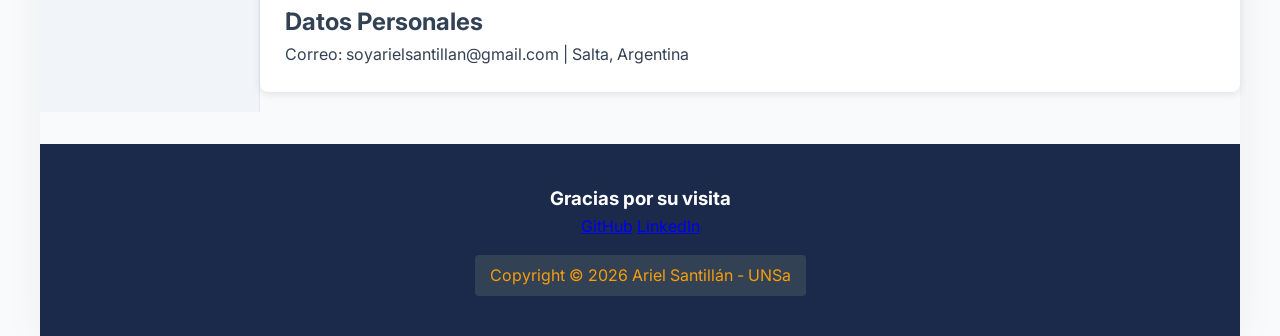
==== commit 2f5778b5: "feat: ajustar contenido de la seccion Hero" ====
--- a/index.html
+++ b/index.html
@@ -3,106 +3,119 @@
   <head>
     <meta charset="UTF-8" />
     <meta name="viewport" content="width=device-width, initial-scale=1.0" />
-    <meta name="description" content="Portafolio profesional de Ariel Santillán - Técnico en Sistemas y Desarrollador.">
+    <meta
+      name="description"
+      content="Portafolio profesional de Ariel Santillán - Técnico en Sistemas y Desarrollador."
+    />
     <title>FeroxTechCode | Inicio</title>
-    <link href="https://fonts.googleapis.com/css2?family=Inter:wght@400;700&display=swap" rel="stylesheet">
+    <link
+      href="https://fonts.googleapis.com/css2?family=Inter:wght@400;700&display=swap"
+      rel="stylesheet"
+    />
     <link rel="stylesheet" href="style.css" />
   </head>
-<body>
-  <div class="layout">
+  <body>
+    <div class="layout">
+      <header class="header main-header">
+        <div class="logo-container">
+          <img src="images/descarga.gif" alt="Logo FNAF" class="logo-img" />
+          <h1>FeroxTechCode</h1>
+        </div>
+        <p class="bienvenido">¡¡Bienvenidos Futuros Colegas!!</p>
+        <nav class="navigation">
+          <a href="#Desempeño" class="link">Desempeño</a>
+          <a href="#Experiencias" class="link">Experiencias</a>
+          <a href="contact.html" class="link">Contactame</a>
+        </nav>
+      </header>
 
-    <header class="header main-header"> 
-      <div class="logo-container">
-        <img src="images/descarga.gif" alt="Logo FNAF" class="logo-img" />
-        <h1>FeroxTechCode</h1>
-      </div>
-      <p class="bienvenido">¡¡Bienvenidos Futuros Colegas!!</p>
-      <nav class="navigation">
-        <a href="#Desempeño" class="link">Desempeño</a>
-        <a href="#Experiencias" class="link">Experiencias</a>
-        <a href="contact.html" class="link">Contactame</a>
-      </nav>
-    </header>
-
-    <aside class="sidebar">
-      <h3>Acceso Rápido</h3>
-      <ul class="sidebar-links">
-        <li><a href="#Desempeño">Habilidades</a></li>
-        <li><a href="#Experiencias">Trayectoria</a></li>
-        <li><a href="#proyectos">Proyectos</a></li>
-      </ul>
-      <section class="music-player-container">
+      <aside class="sidebar">
+        <h3>Acceso Rápido</h3>
+        <ul class="sidebar-links">
+          <li><a href="#Desempeño">Habilidades</a></li>
+          <li><a href="#Experiencias">Trayectoria</a></li>
+          <li><a href="#proyectos">Proyectos</a></li>
+        </ul>
+        <section class="music-player-container">
           <p>FNAF Ambient</p>
           <audio controls loop id="bg-audio">
-              <source src="audio/Issac.Theme.mp3" type="audio/mpeg">
+            <source src="audio/Issac.Theme.mp3" type="audio/mpeg" />
           </audio>
-      </section>
-    </aside>
+        </section>
+      </aside>
 
-    <main class="main">
-      <section class="hero">
-        <div class="hero-content">
-          <h1>Ariel Santillán</h1>
-          <p class="title">Desarrollador Web Junior</p>
-          <a href="contact.html" class="btn-cta">¡Trabajemos juntos!</a>
-        </div>
-      </section>
+      <main class="main">
+        <section class="hero">
+          <div class="hero-content">
+            <h1>Ariel Santillan</h1>
+            <p class="title">Desarrollador Web Junior</p>
+            <a href="contact.html" class="btn-cta">¡Trabajemos juntos!</a>
+          </div>
+        </section>
 
-      <section class="info-section" id="Desempeño">
-        <h2>Habilidades</h2>
-        <div class="services-container">
-          <article class="card">
-            <h3>Inglés Avanzado</h3>
-            <p>Nivel lecto/conversacional avanzado para ambientes internacionales.</p>
-          </article>
-          <article class="card">
-            <h3>Soporte Técnico</h3>
-            <p>Técnico experto en reparación de PC y laptops.</p>
-          </article>
-          <article class="card">
-            <h3>Desarrollo Software</h3>
-            <p>Programación sólida en HTML5, CSS3 y Python.</p>
-          </article>
-        </div>
-      </section>
+        <section class="info-section" id="Desempeño">
+          <h2>Habilidades</h2>
+          <div class="services-container">
+            <article class="card">
+              <h3>Inglés Avanzado</h3>
+              <p>
+                Nivel lecto/conversacional avanzado para ambientes
+                internacionales.
+              </p>
+            </article>
+            <article class="card">
+              <h3>Soporte Técnico</h3>
+              <p>Técnico experto en reparación de PC y laptops.</p>
+            </article>
+            <article class="card">
+              <h3>Desarrollo Software</h3>
+              <p>Programación sólida en HTML5, CSS3 y Python.</p>
+            </article>
+          </div>
+        </section>
 
-      <section class="gallery-section" id="proyectos">
-        <h2 class="section-title">Mis Proyectos Destacados</h2>
-        <div class="gallery-grid">
+        <section class="gallery-section" id="proyectos">
+          <h2 class="section-title">Mis Proyectos Destacados</h2>
+          <div class="gallery-grid">
             <article class="gallery-card">
-                <h3>Landing Page FNAF</h3>
-                <p>Diseño temático con animaciones CSS y optimización Lighthouse.</p>
+              <h3>Landing Page FNAF</h3>
+              <p>
+                Diseño temático con animaciones CSS y optimización Lighthouse.
+              </p>
             </article>
             <article class="gallery-card">
-                <h3>Sistemas de Gestión</h3>
-                <p>Lógica pura en Python para manejo de inventarios.</p>
+              <h3>Sistemas de Gestión</h3>
+              <p>Lógica pura en Python para manejo de inventarios.</p>
             </article>
             <article class="gallery-card">
-                <h3>App Mobile First</h3>
-                <p>Interfaz adaptable para dispositivos móviles.</p>
+              <h3>App Mobile First</h3>
+              <p>Interfaz adaptable para dispositivos móviles.</p>
             </article>
             <article class="gallery-card">
-                <h3>Análisis de Datos</h3>
-                <p>Procesamiento de información usando Python.</p>
+              <h3>Análisis de Datos</h3>
+              <p>Procesamiento de información usando Python.</p>
             </article>
+          </div>
+        </section>
+
+        <section class="info-section" id="DatosPersonales">
+          <h2>Datos Personales</h2>
+          <p>Correo: soyarielsantillan@gmail.com | Salta, Argentina</p>
+        </section>
+      </main>
+
+      <footer class="footer main-footer">
+        <h3>Gracias por su visita</h3>
+        <div class="social-links">
+          <a href="https://github.com/FeroxTechCode" target="_blank">GitHub</a>
+          <a
+            href="https://www.linkedin.com/in/ariel-santillan-28abbb401/"
+            target="_blank"
+            >LinkedIn</a
+          >
         </div>
-      </section>
-
-      <section class="info-section" id="DatosPersonales">
-        <h2>Datos Personales</h2>
-        <p>Correo: soyarielsantillan@gmail.com | Salta, Argentina</p>
-      </section>
-    </main>
-
-    <footer class="footer main-footer">
-      <h3>Gracias por su visita</h3>
-      <div class="social-links">
-        <a href="https://github.com/FeroxTechCode" target="_blank">GitHub</a>
-        <a href="https://www.linkedin.com/in/ariel-santillan-28abbb401/" target="_blank">LinkedIn</a>
-      </div>
-      <p id="copyright">Copyright &copy; 2026 Ariel Santillán - UNSa</p>
-    </footer>
-
-  </div> 
-</body>
-</html>+        <p id="copyright">Copyright &copy; 2026 Ariel Santillán - UNSa</p>
+      </footer>
+    </div>
+  </body>
+</html>
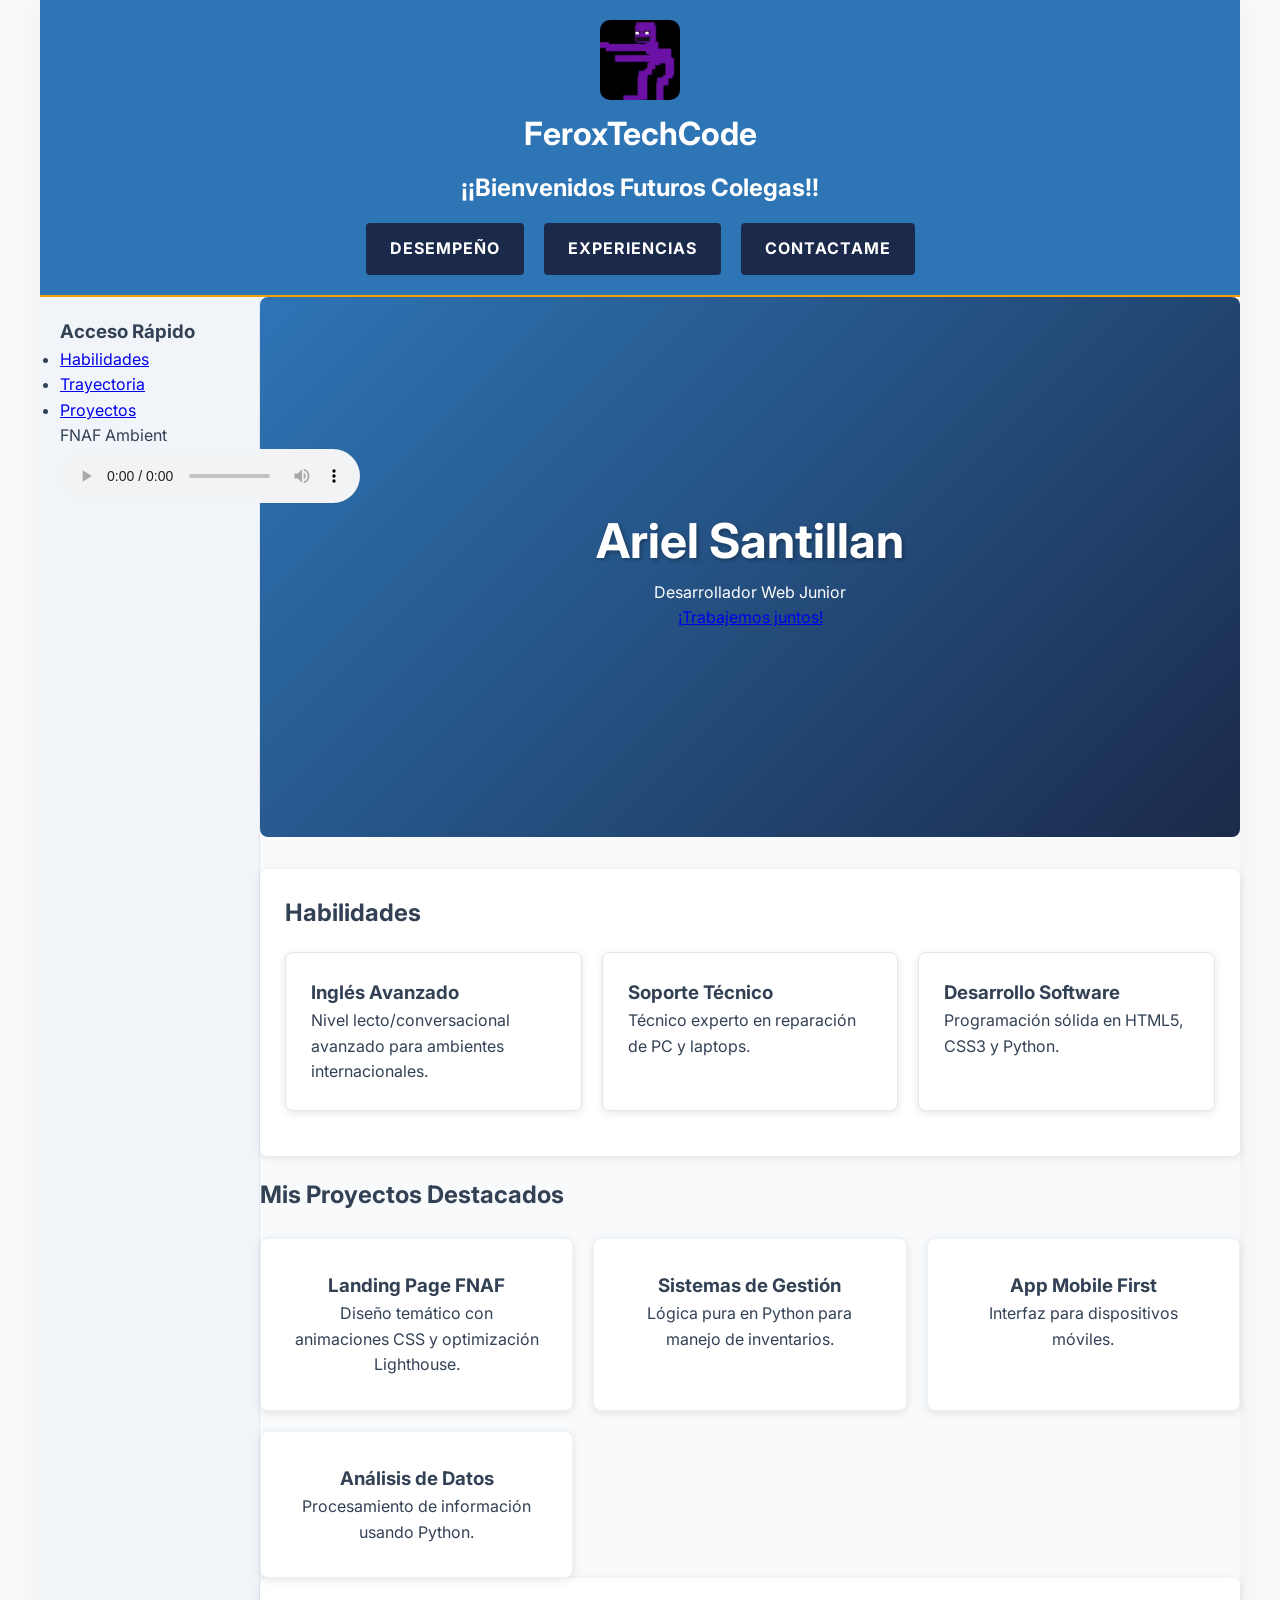
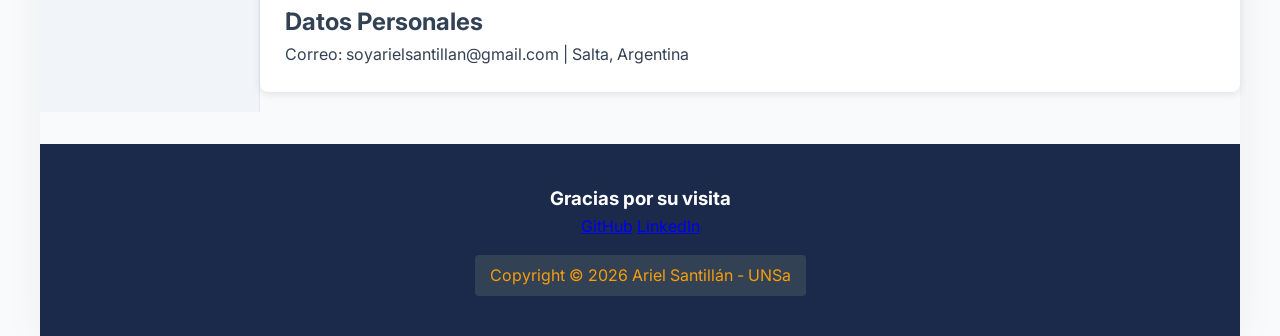
==== commit 79805f5e: "feat: agregar descripcion a proyectos en las galeria grid" ====
--- a/index.html
+++ b/index.html
@@ -89,7 +89,7 @@
             </article>
             <article class="gallery-card">
               <h3>App Mobile First</h3>
-              <p>Interfaz adaptable para dispositivos móviles.</p>
+              <p>Interfaz para dispositivos móviles.</p>
             </article>
             <article class="gallery-card">
               <h3>Análisis de Datos</h3>
--- a/style.css
+++ b/style.css
@@ -1,11 +1,11 @@
 :root {
-  --color-primary: #2E75B6;
-  --color-secondary: #1B2A4A;
-  --color-accent: #F59E0B;
+  --color-primary: #2e75b6;
+  --color-secondary: #1b2a4a;
+  --color-accent: #f59e0b;
   --color-text: #334155;
-  --color-bg: #F8FAFC;
+  --color-bg: #f8fafc;
   --radius: 8px;
-  --shadow: 0 2px 8px rgba(0,0,0,0.1);
+  --shadow: 0 2px 8px rgba(0, 0, 0, 0.1);
   --font-main: "Inter", "Segoe UI", Arial, sans-serif;
 }
 
@@ -17,18 +17,15 @@
 
 body {
   font-family: var(--font-main);
-  font-size: 1rem;      
-  line-height: 1.6;     
+  font-size: 1rem;
+  line-height: 1.6;
   color: var(--color-text);
   background-color: var(--color-bg);
 }
 
-/* ============================================================
-   2. ESTRUCTURA GRID (Lógica Mobile-First Corregida)
-   ============================================================ */
 .layout {
   display: grid;
-  grid-template-columns: 1fr; /* Una sola columna en el celu */
+  grid-template-columns: 1fr;
   grid-template-rows: auto 1fr auto;
   grid-template-areas:
     "header"
@@ -37,19 +34,23 @@
   min-height: 100vh;
 }
 
-/* Asignamos las etiquetas a las áreas del mapa */
-.header  { grid-area: header; }
-.main    { grid-area: main;   }
-.footer  { grid-area: footer; }
-.sidebar { 
-  grid-area: sidebar; 
-  display: none; /* Se oculta en celulares */
-}
-
-/* --- BREAKPOINT TABLET (768px o más) --- */
+.header {
+  grid-area: header;
+}
+.main {
+  grid-area: main;
+}
+.footer {
+  grid-area: footer;
+}
+.sidebar {
+  grid-area: sidebar;
+  display: none;
+}
+
 @media (min-width: 768px) {
   .layout {
-    grid-template-columns: 220px 1fr; /* Sidebar + Contenido */
+    grid-template-columns: 220px 1fr;
     grid-template-areas:
       "header header"
       "sidebar main"
@@ -57,30 +58,23 @@
   }
 
   .sidebar {
-    display: block; /* Aparece en tablets y PC */
+    display: block;
     background-color: #f1f5f9;
     padding: 20px;
     border-right: 1px solid #e2e8f0;
   }
 }
 
-/* --- BREAKPOINT DESKTOP (1024px o más) --- */
 @media (min-width: 1024px) {
   .layout {
     max-width: 1200px;
-    margin: 0 auto; /* Centrado en pantalla */
-    box-shadow: 0 0 40px rgba(0,0,0,0.05);
+    margin: 0 auto;
+    box-shadow: 0 0 40px rgba(0, 0, 0, 0.05);
   }
 }
-
-/* ============================================================
-   3. TUS ESTILOS VISUALES (Fusionados)
-   ============================================================ */
-
-/* Encabezado */
 .main-header {
   background-color: var(--color-primary);
-  border-bottom: 2px solid var(--color-accent); /* Corregido el nombre de variable */
+  border-bottom: 2px solid var(--color-accent);
   padding: 20px;
   text-align: center;
   color: white;
@@ -93,13 +87,12 @@
 }
 
 .bienvenido {
-  color: white; /* Cambiado a blanco para que se lea sobre el azul */
+  color: white;
   font-size: 1.5rem;
   font-weight: bold;
   margin: 10px 0;
 }
 
-/* Navegación y Botones Estilo Ariel */
 .navigation {
   display: flex;
   justify-content: center;
@@ -131,7 +124,6 @@
   cursor: pointer;
 }
 
-/* Secciones de Información */
 .info-section {
   background: white;
   padding: 25px;
@@ -140,13 +132,16 @@
   box-shadow: var(--shadow);
 }
 
-/* Hero Section */
 .hero {
   display: flex;
   justify-content: center;
   align-items: center;
   min-height: 60vh;
-  background: linear-gradient(135deg, var(--color-primary), var(--color-secondary));
+  background: linear-gradient(
+    135deg,
+    var(--color-primary),
+    var(--color-secondary)
+  );
   color: white;
   text-align: center;
   padding: 2rem;
@@ -154,9 +149,11 @@
   border-radius: var(--radius);
 }
 
-.hero h1 { font-size: 3rem; text-shadow: 2px 2px 4px rgba(0,0,0,0.3); }
-
-/* Tarjetas Flexbox (Habilidades) */
+.hero h1 {
+  font-size: 3rem;
+  text-shadow: 2px 2px 4px rgba(0, 0, 0, 0.3);
+}
+
 .services-container {
   display: flex;
   flex-wrap: wrap;
@@ -170,7 +167,9 @@
   padding: 25px;
   border-radius: var(--radius);
   box-shadow: var(--shadow);
-  transition: transform 0.3s ease, box-shadow 0.3s ease;
+  transition:
+    transform 0.3s ease,
+    box-shadow 0.3s ease;
   border: 1px solid #e2e8f0;
 }
 
@@ -179,7 +178,6 @@
   box-shadow: 0 10px 20px rgba(0, 0, 0, 0.15);
 }
 
-/* Galería Grid (Proyectos) */
 .gallery-grid {
   display: grid;
   grid-template-columns: repeat(auto-fit, minmax(250px, 1fr));
@@ -202,21 +200,19 @@
   border-color: var(--color-accent);
 }
 
-/* Reproductor de Música Estilo Fijo */
 .music-player {
   position: fixed;
   bottom: 20px;
   right: 20px;
-  background: rgba(0, 0, 0, 0.85); 
+  background: rgba(0, 0, 0, 0.85);
   padding: 12px;
-  border: 2px solid #334155; 
+  border: 2px solid #334155;
   border-radius: 10px;
   z-index: 1000;
   text-align: center;
-  box-shadow: 0 0 15px rgba(107, 48, 158, 0.5); 
-}
-
-/* Footer Profesional */
+  box-shadow: 0 0 15px rgba(107, 48, 158, 0.5);
+}
+
 .main-footer {
   background-color: var(--color-secondary);
   color: white;
@@ -232,4 +228,4 @@
   padding: 8px 15px;
   margin-top: 15px;
   border-radius: 4px;
-}+}
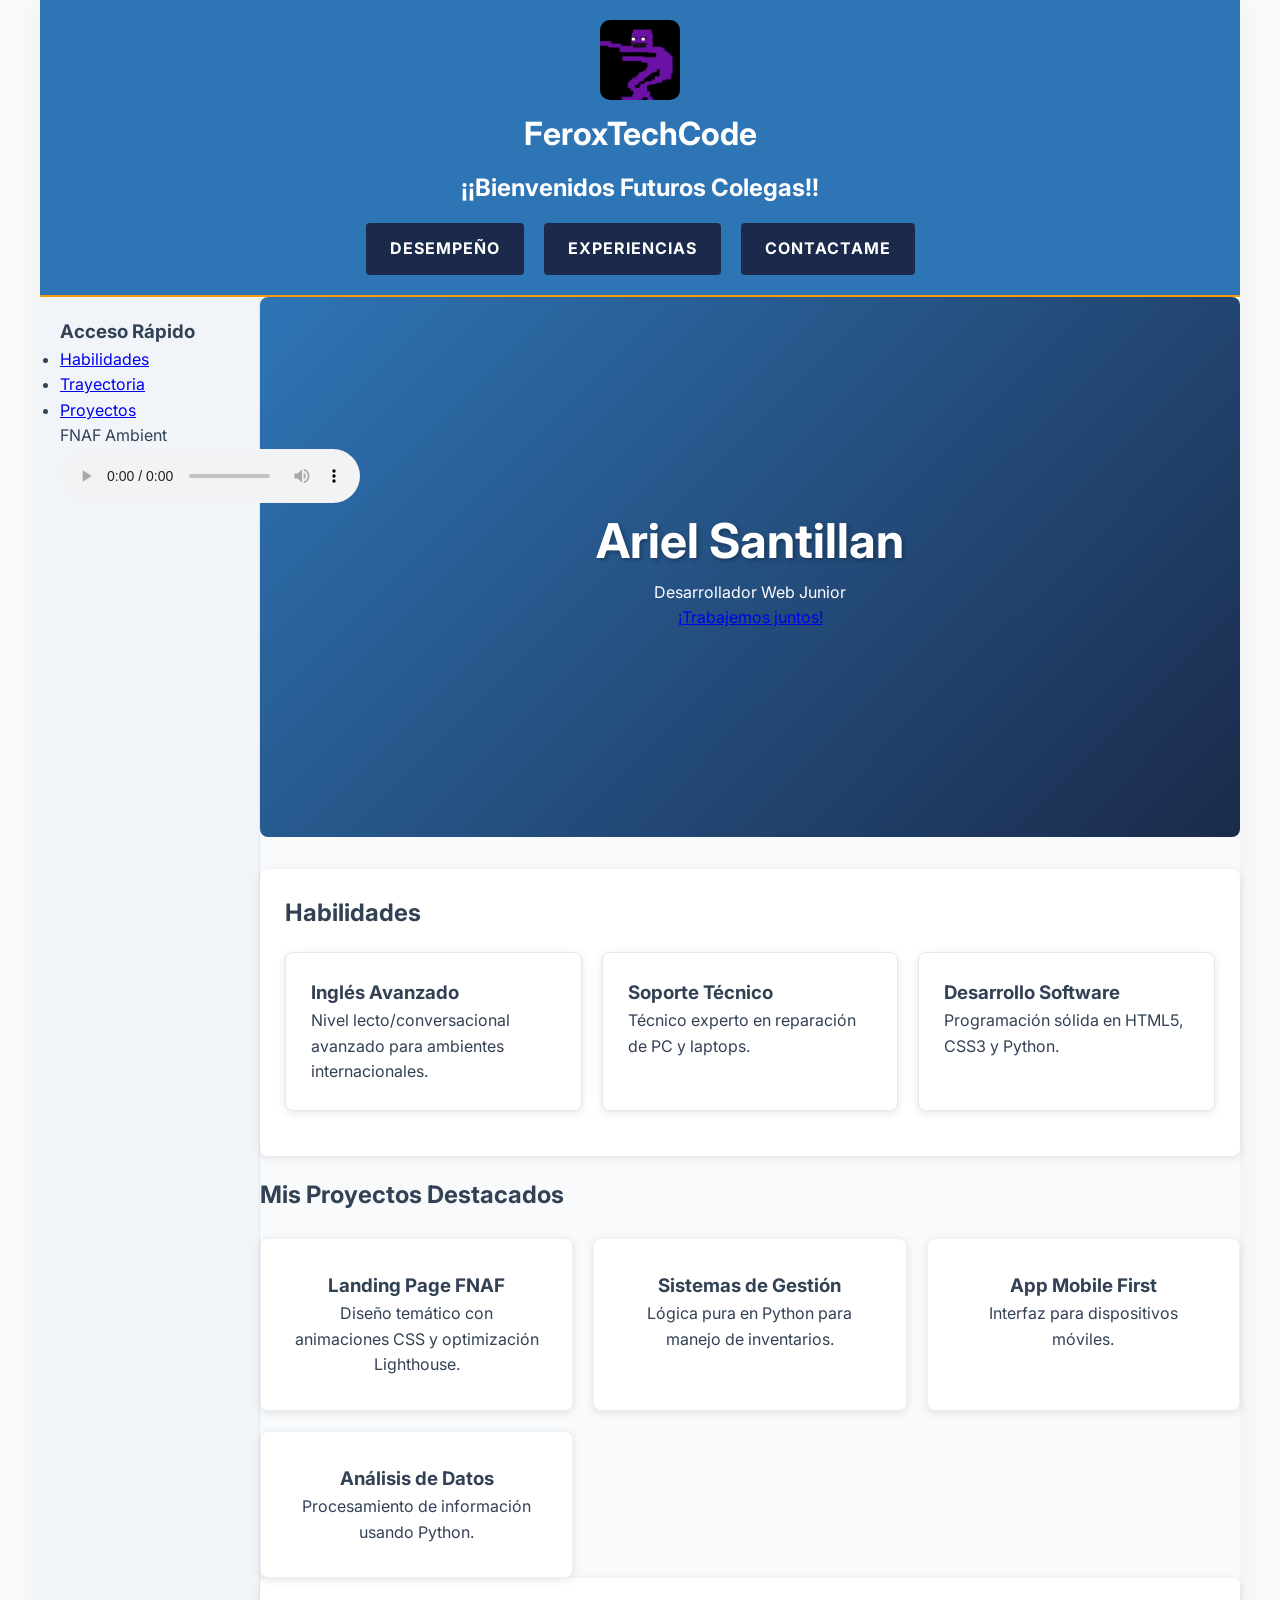
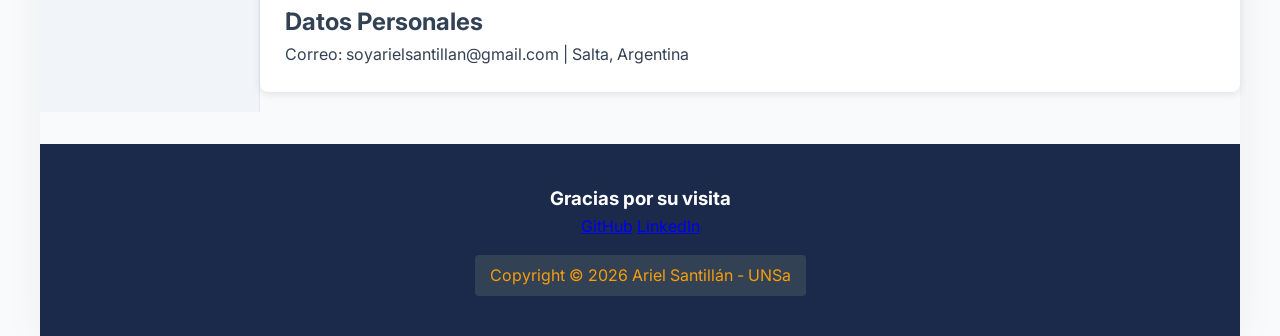
==== commit a3d2eb43: "feat: optimizar etiquetas meta y atributos aria para accesibilidad" ====
--- a/index.html
+++ b/index.html
@@ -22,7 +22,7 @@
           <h1>FeroxTechCode</h1>
         </div>
         <p class="bienvenido">¡¡Bienvenidos Futuros Colegas!!</p>
-        <nav class="navigation">
+        <nav class="navigation" aria-label="Navegación principal">
           <a href="#Desempeño" class="link">Desempeño</a>
           <a href="#Experiencias" class="link">Experiencias</a>
           <a href="contact.html" class="link">Contactame</a>
--- a/style.css
+++ b/style.css
@@ -49,6 +49,7 @@
 }
 
 @media (min-width: 768px) {
+  /* Ajuste fino para resoluciones intermedias */
   .layout {
     grid-template-columns: 220px 1fr;
     grid-template-areas:
@@ -116,6 +117,7 @@
 }
 
 .link:hover {
+  /* Efecto de elevación */
   background-color: white;
   color: var(--color-secondary);
   border-color: white;
